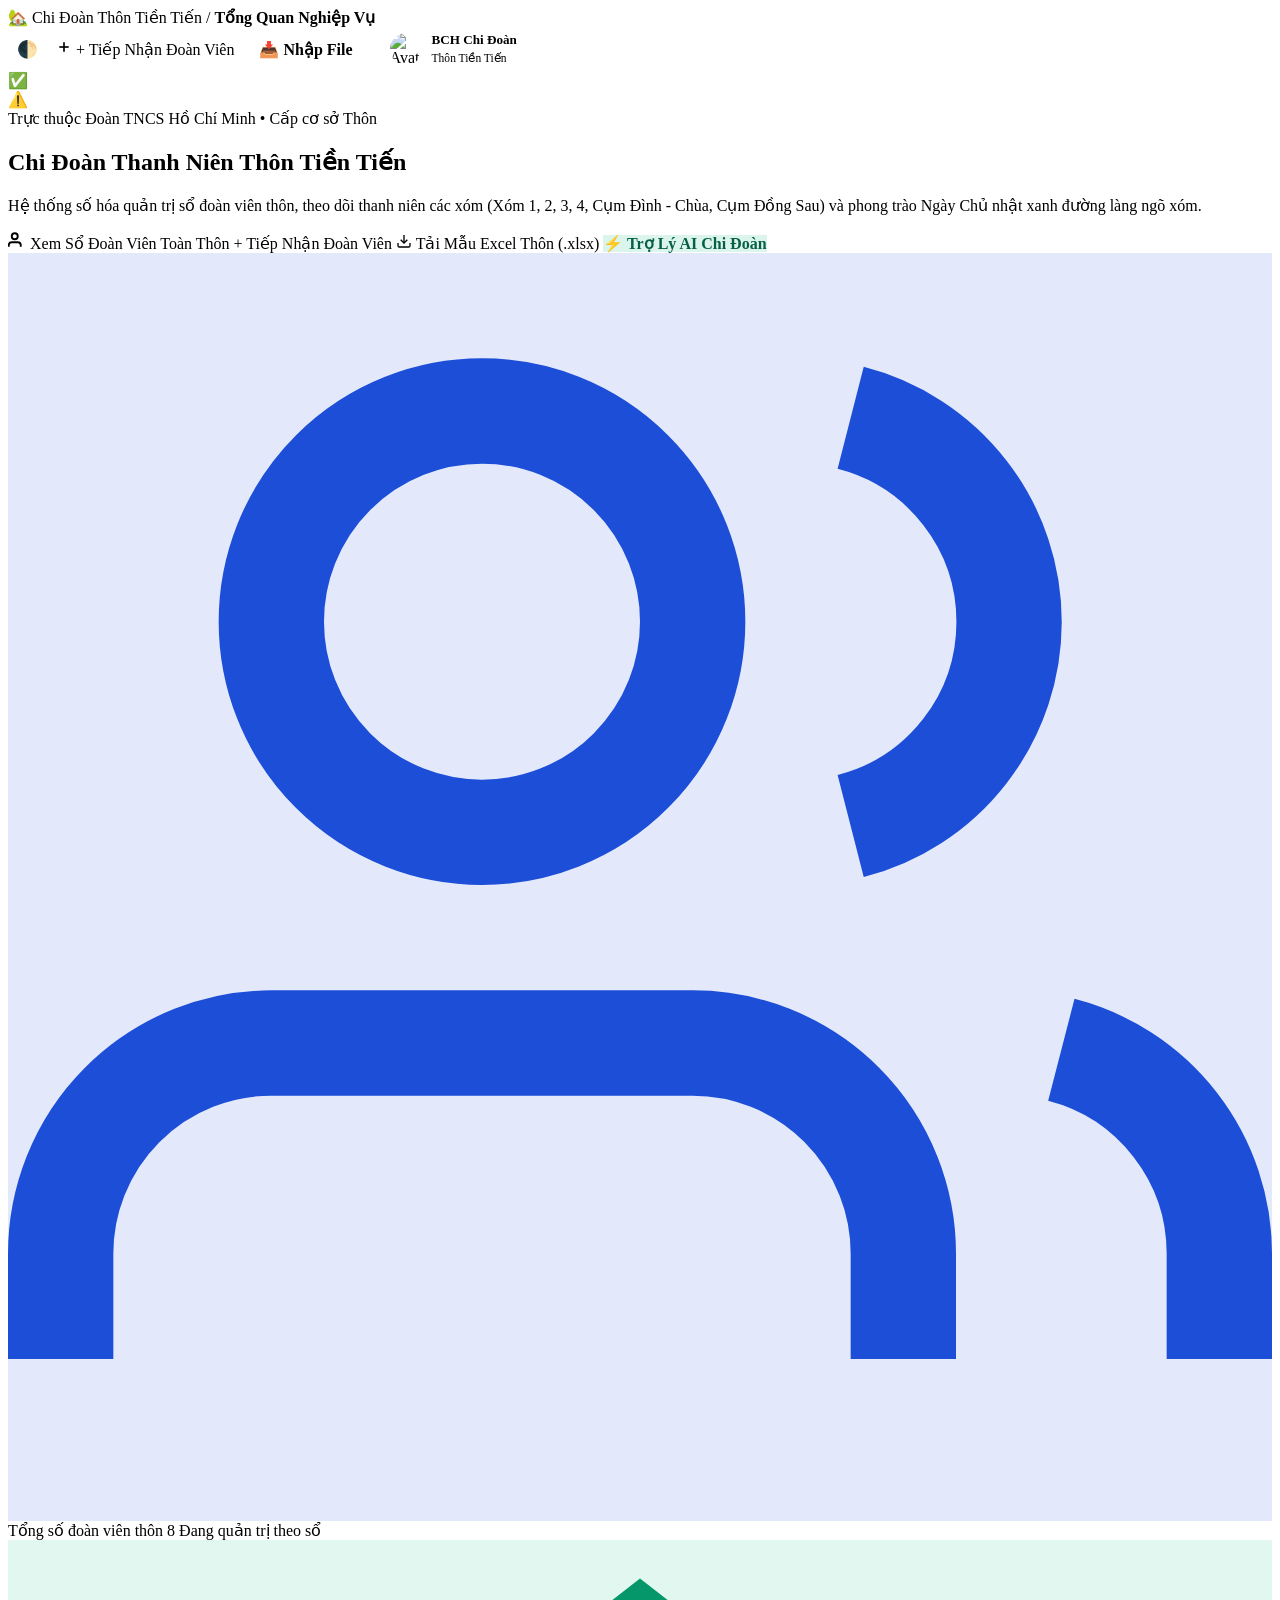
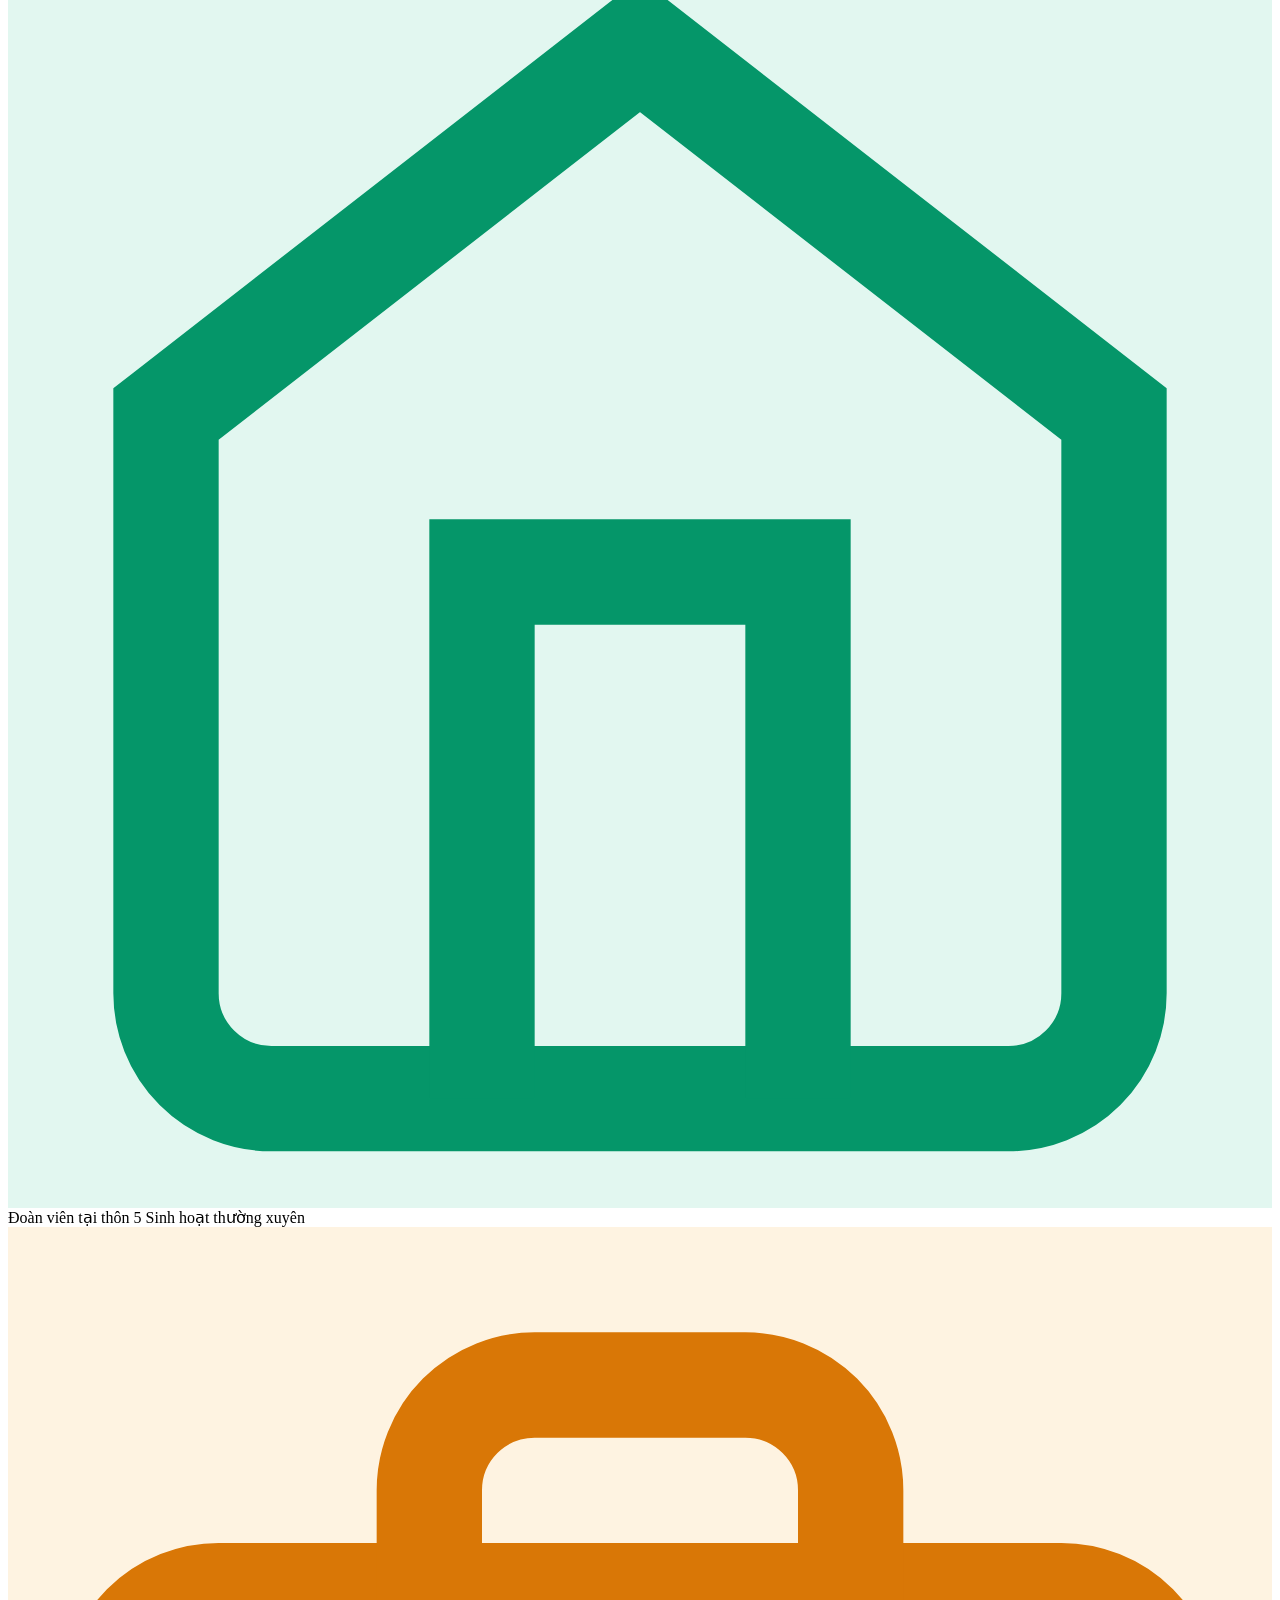
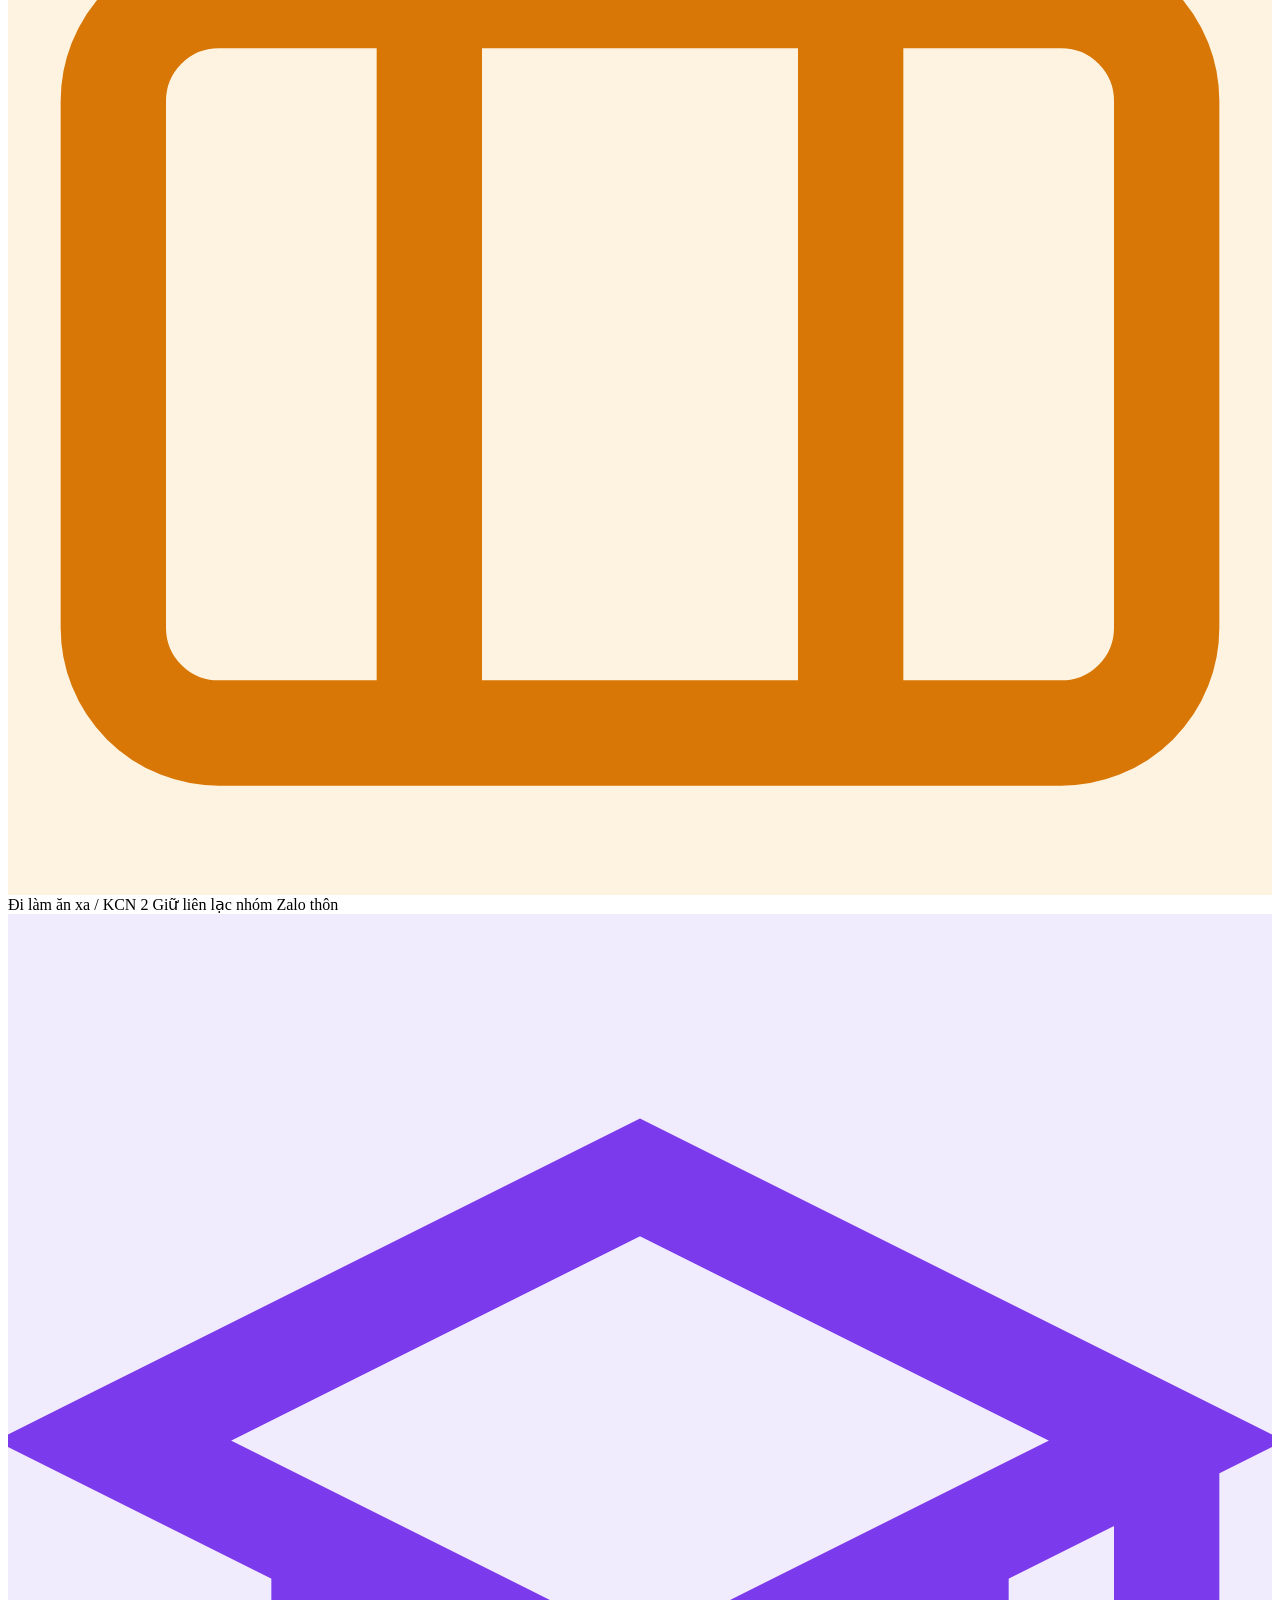
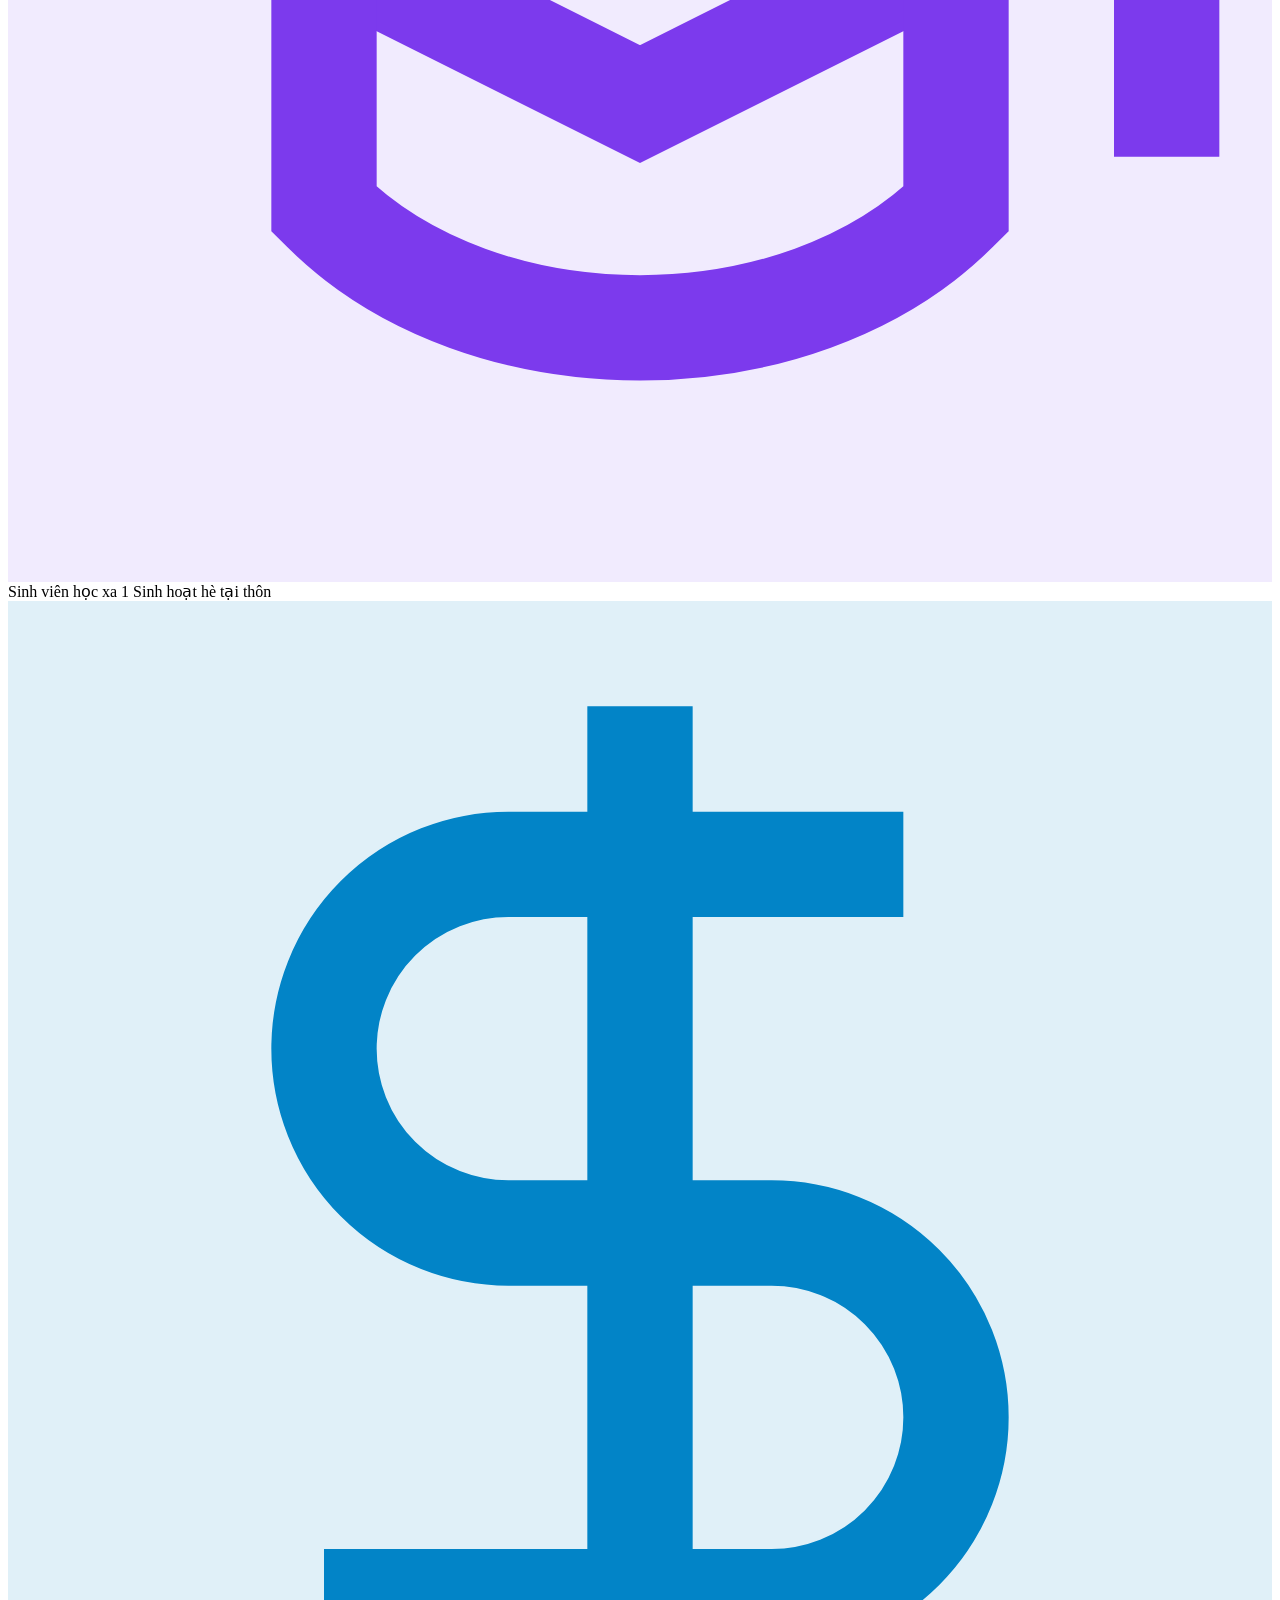
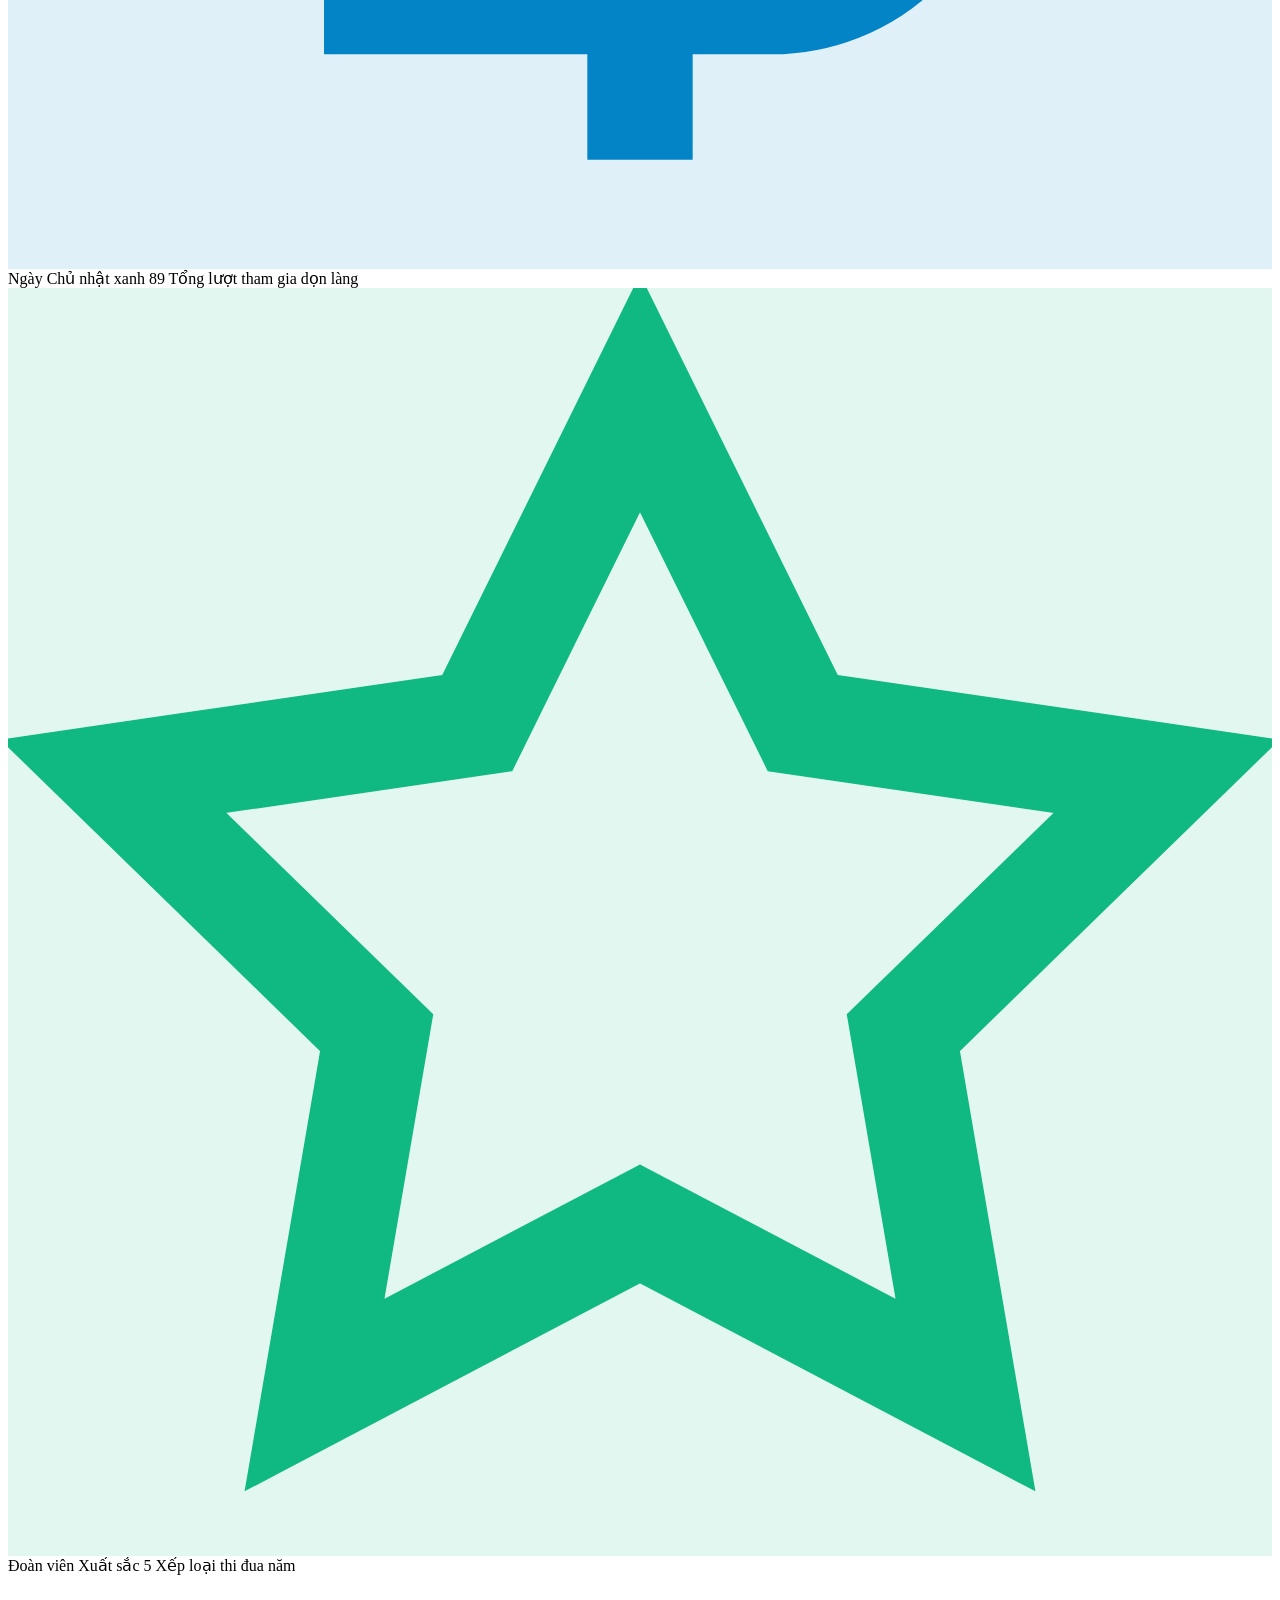
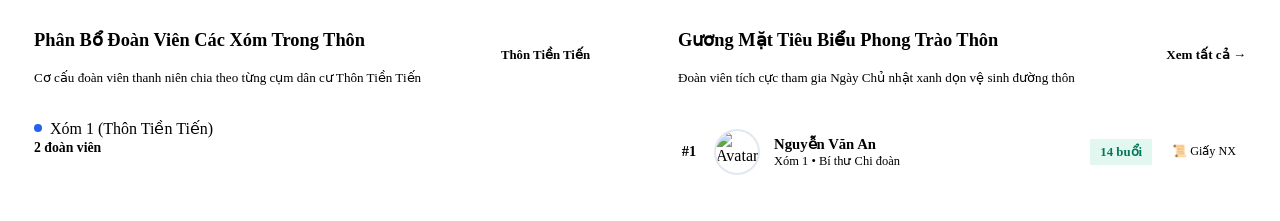
==== src/main/resources/templates/index.html @ 6322a230 "add" ====
<!DOCTYPE html>
<html lang="vi" xmlns:th="http://www.thymeleaf.org">
<head th:replace="~{fragments/head :: head('Tổng Quan - Chi Đoàn Thôn Tiền Tiến')}"></head>
<body>
  <div class="ambient-glow"></div>
  <div class="ambient-glow-2"></div>

  <div class="app-layout">
    <!-- Sidebar Fragment -->
    <div th:replace="~{fragments/sidebar :: sidebar('dashboard')}"></div>

    <!-- Main Content -->
    <main class="main-wrapper">
      <!-- Topbar -->
      <header class="topbar">
        <div class="topbar-left">
          <div class="breadcrumb-nav">
            <span>🏡 Chi Đoàn Thôn Tiền Tiến</span>
            <span class="breadcrumb-separator">/</span>
            <span style="color: var(--primary); font-weight: 700;">Tổng Quan Nghiệp Vụ</span>
          </div>
        </div>

        <div class="topbar-right" style="display: flex; align-items: center; gap: 10px;">
          <!-- Theme Toggle -->
          <button type="button" onclick="toggleTheme()" class="btn-theme-toggle" title="Chuyển chế độ Sáng / Tối"
                  style="background: var(--bg-input); border: 1px solid var(--border-color); width: 38px; height: 38px; border-radius: 50%; display: flex; align-items: center; justify-content: center; cursor: pointer; color: var(--text-primary); font-size: 1.05rem;">
            <span id="themeIcon">🌓</span>
          </button>
          <a th:href="@{/members/new}" class="btn-primary-gradient" style="text-decoration: none;">
            <svg width="16" height="16" viewBox="0 0 24 24" fill="none" stroke="currentColor" stroke-width="2.5"><line x1="12" y1="5" x2="12" y2="19"></line><line x1="5" y1="12" x2="19" y2="12"></line></svg>
            <span>+ Tiếp Nhận Đoàn Viên</span>
          </a>
          <a th:href="@{/members/import}" class="btn-action-link" style="background: var(--bg-input); border: 1px solid var(--border-color); padding: 9px 15px; border-radius: var(--radius-md); color: var(--text-primary); font-weight: 600; text-decoration: none;">
            <span>📥 Nhập File</span>
          </a>
          <div class="user-pill" style="display: flex; align-items: center; gap: 10px; background: var(--bg-input); padding: 5px 12px; border-radius: var(--radius-full); border: 1px solid var(--border-color);">
            <img src="https://images.unsplash.com/photo-1534528741775-53994a69daeb?w=100&h=100&fit=crop&crop=faces" alt="Avatar" style="width: 32px; height: 32px; border-radius: 50%; object-fit: cover;">
            <div class="user-pill-text">
              <span class="user-pill-name" style="font-size: 0.82rem; font-weight: 700; color: var(--text-primary); display: block;">BCH Chi Đoàn</span>
              <span class="user-pill-role" style="font-size: 0.72rem; color: var(--text-muted);">Thôn Tiền Tiến</span>
            </div>
          </div>
        </div>
      </header>

      <!-- Page Content -->
      <div class="page-content">
        <!-- Flash Message Alerts -->
        <div th:if="${successMessage}" class="alert-banner alert-success">
          <span>✅</span>
          <span th:text="${successMessage}"></span>
        </div>
        <div th:if="${errorMessage}" class="alert-banner alert-error">
          <span>⚠️</span>
          <span th:text="${errorMessage}"></span>
        </div>

        <!-- Premium Hero Welcome Banner -->
        <div class="hero-banner">
          <div class="hero-badge">
            <span class="pulsing-dot"></span>
            <span>Trực thuộc Đoàn TNCS Hồ Chí Minh • Cấp cơ sở Thôn</span>
          </div>
          <h2 class="hero-title">Chi Đoàn Thanh Niên Thôn Tiền Tiến</h2>
          <p class="hero-subtitle">
            Hệ thống số hóa quản trị sổ đoàn viên thôn, theo dõi thanh niên các xóm (Xóm 1, 2, 3, 4, Cụm Đình - Chùa, Cụm Đồng Sau) và phong trào Ngày Chủ nhật xanh đường làng ngõ xóm.
          </p>
          <div class="hero-actions">
            <a th:href="@{/members}" class="btn-glass-primary">
              <svg width="18" height="18" viewBox="0 0 24 24" fill="none" stroke="currentColor" stroke-width="2.5"><path d="M17 21v-2a4 4 0 0 0-4-4H5a4 4 0 0 0-4 4v2"/><circle cx="9" cy="7" r="4"/></svg>
              <span>Xem Sổ Đoàn Viên Toàn Thôn</span>
            </a>
            <a th:href="@{/members/new}" class="btn-glass">
              <span>+ Tiếp Nhận Đoàn Viên</span>
            </a>
            <a th:href="@{/members/template}" class="btn-glass">
              <svg width="16" height="16" viewBox="0 0 24 24" fill="none" stroke="currentColor" stroke-width="2"><path d="M21 15v4a2 2 0 0 1-2 2H5a2 2 0 0 1-2-2v-4"/><polyline points="7 10 12 15 17 10"/><line x1="12" y1="15" x2="12" y2="3"/></svg>
              <span>Tải Mẫu Excel Thôn (.xlsx)</span>
            </a>
            <a th:href="@{/ai/copilot}" class="btn-glass" style="background: rgba(16, 185, 129, 0.15); border-color: rgba(16, 185, 129, 0.4); color: #065f46; font-weight: 700;">
              <span>⚡ Trợ Lý AI Chi Đoàn</span>
            </a>
          </div>
        </div>

        <!-- KPI Grid -->
        <div class="stats-grid">
          <div class="stat-card">
            <div class="stat-icon-wrap blue" style="background: rgba(29, 78, 216, 0.12); color: #1d4ed8;">
              <svg viewBox="0 0 24 24" fill="none" stroke="currentColor" stroke-width="2"><path d="M17 21v-2a4 4 0 0 0-4-4H5a4 4 0 0 0-4 4v2"/><circle cx="9" cy="7" r="4"/><path d="M23 21v-2a4 4 0 0 0-3-3.87"/><path d="M16 3.13a4 4 0 0 1 0 7.75"/></svg>
            </div>
            <div class="stat-info">
              <span class="stat-label">Tổng số đoàn viên thôn</span>
              <span class="stat-value" th:text="${stats.totalMembers}">8</span>
              <span class="stat-trend positive">Đang quản trị theo sổ</span>
            </div>
          </div>

          <div class="stat-card">
            <div class="stat-icon-wrap emerald" style="background: rgba(16, 185, 129, 0.12); color: #059669;">
              <svg viewBox="0 0 24 24" fill="none" stroke="currentColor" stroke-width="2"><path d="M3 9l9-7 9 7v11a2 2 0 0 1-2 2H5a2 2 0 0 1-2-2z"/><polyline points="9 22 9 12 15 12 15 22"/></svg>
            </div>
            <div class="stat-info">
              <span class="stat-label">Đoàn viên tại thôn</span>
              <span class="stat-value" th:text="${stats.localCount}">5</span>
              <span class="stat-trend positive">Sinh hoạt thường xuyên</span>
            </div>
          </div>

          <div class="stat-card">
            <div class="stat-icon-wrap gold" style="background: rgba(245, 158, 11, 0.12); color: #d97706;">
              <svg viewBox="0 0 24 24" fill="none" stroke="currentColor" stroke-width="2"><rect x="2" y="7" width="20" height="14" rx="2" ry="2"/><path d="M16 21V5a2 2 0 0 0-2-2h-4a2 2 0 0 0-2 2v16"/></svg>
            </div>
            <div class="stat-info">
              <span class="stat-label">Đi làm ăn xa / KCN</span>
              <span class="stat-value" th:text="${stats.awayCount}">2</span>
              <span class="stat-trend neutral">Giữ liên lạc nhóm Zalo thôn</span>
            </div>
          </div>

          <div class="stat-card">
            <div class="stat-icon-wrap purple" style="background: rgba(139, 92, 246, 0.12); color: #7c3aed;">
              <svg viewBox="0 0 24 24" fill="none" stroke="currentColor" stroke-width="2"><path d="M22 10v6M2 10l10-5 10 5-10 5z"/><path d="M6 12v5c3 3 9 3 12 0v-5"/></svg>
            </div>
            <div class="stat-info">
              <span class="stat-label">Sinh viên học xa</span>
              <span class="stat-value" th:text="${stats.studentCount}">1</span>
              <span class="stat-trend neutral">Sinh hoạt hè tại thôn</span>
            </div>
          </div>

          <div class="stat-card">
            <div class="stat-icon-wrap blue" style="background: rgba(2, 132, 199, 0.12); color: #0284c7;">
              <svg viewBox="0 0 24 24" fill="none" stroke="currentColor" stroke-width="2"><path d="M12 2v20M17 5H9.5a3.5 3.5 0 0 0 0 7h5a3.5 3.5 0 0 1 0 7H6"/></svg>
            </div>
            <div class="stat-info">
              <span class="stat-label">Ngày Chủ nhật xanh</span>
              <span class="stat-value" th:text="${stats.volunteerTotal}">89</span>
              <span class="stat-trend positive">Tổng lượt tham gia dọn làng</span>
            </div>
          </div>

          <div class="stat-card">
            <div class="stat-icon-wrap emerald" style="background: rgba(16, 185, 129, 0.12); color: #10b981;">
              <svg viewBox="0 0 24 24" fill="none" stroke="currentColor" stroke-width="2"><polygon points="12 2 15.09 8.26 22 9.27 17 14.14 18.18 21.02 12 17.77 5.82 21.02 7 14.14 2 9.27 8.91 8.26 12 2"/></svg>
            </div>
            <div class="stat-info">
              <span class="stat-label">Đoàn viên Xuất sắc</span>
              <span class="stat-value" th:text="${stats.excellentCount}">5</span>
              <span class="stat-trend positive">Xếp loại thi đua năm</span>
            </div>
          </div>
        </div>

        <!-- Two Column Layout: Village Distribution & Top Volunteers -->
        <div style="display: grid; grid-template-columns: repeat(auto-fit, minmax(440px, 1fr)); gap: 24px; margin-top: 10px;">
          <!-- Village Distribution Card -->
          <div class="card" style="background: var(--bg-surface); border: 1px solid var(--border-color); border-radius: var(--radius-xl); padding: 26px; box-shadow: var(--shadow-sm);">
            <div style="display: flex; justify-content: space-between; align-items: center; margin-bottom: 20px;">
              <div>
                <h3 style="font-size: 1.15rem; font-weight: 800; color: var(--text-primary);">Phân Bổ Đoàn Viên Các Xóm Trong Thôn</h3>
                <p style="font-size: 0.82rem; color: var(--text-secondary); margin-top: 2px;">Cơ cấu đoàn viên thanh niên chia theo từng cụm dân cư Thôn Tiền Tiến</p>
              </div>
              <span class="badge" style="background: var(--bg-input); color: var(--primary); font-weight: 700; padding: 5px 12px; border-radius: var(--radius-full); font-size: 0.8rem;">Thôn Tiền Tiến</span>
            </div>

            <div th:each="entry : ${stats.villageDistribution}" class="village-stat-item">
              <div class="village-stat-header">
                <span style="display: flex; align-items: center; gap: 8px;">
                  <span style="width: 8px; height: 8px; border-radius: 50%; background: #2563eb;"></span>
                  <span th:text="${entry.key}">Xóm 1 (Thôn Tiền Tiến)</span>
                </span>
                <span style="color: var(--primary); font-weight: 800; font-size: 0.86rem;" th:text="${entry.value} + ' đoàn viên'">2 đoàn viên</span>
              </div>
              <div class="village-stat-bar">
                <div class="village-stat-fill" th:style="'width: ' + (${entry.value} * 100 / (${stats.totalMembers} > 0 ? ${stats.totalMembers} : 1)) + '%'"></div>
              </div>
            </div>
          </div>

          <!-- Top Volunteers Card -->
          <div class="card" style="background: var(--bg-surface); border: 1px solid var(--border-color); border-radius: var(--radius-xl); padding: 26px; box-shadow: var(--shadow-sm);">
            <div style="display: flex; justify-content: space-between; align-items: center; margin-bottom: 18px;">
              <div>
                <h3 style="font-size: 1.15rem; font-weight: 800; color: var(--text-primary);">Gương Mặt Tiêu Biểu Phong Trào Thôn</h3>
                <p style="font-size: 0.82rem; color: var(--text-secondary); margin-top: 2px;">Đoàn viên tích cực tham gia Ngày Chủ nhật xanh dọn vệ sinh đường thôn</p>
              </div>
              <a th:href="@{/members}" style="font-size: 0.82rem; color: var(--primary); font-weight: 700; text-decoration: none;">Xem tất cả &rarr;</a>
            </div>

            <div th:each="m, iter : ${topVolunteers}" style="display: flex; align-items: center; justify-content: space-between; padding: 12px 0; border-bottom: 1px solid var(--border-color);">
              <div style="display: flex; align-items: center; gap: 14px;">
                <span style="font-weight: 800; font-size: 0.9rem; width: 22px; text-align: center; color: var(--text-muted);"
                      th:text="${iter.index == 0 ? '🥇' : (iter.index == 1 ? '🥈' : (iter.index == 2 ? '🥉' : '#' + (iter.index + 1)))}">#1</span>
                <img th:src="${m.avatar}" alt="Avatar" style="width: 42px; height: 42px; border-radius: 50%; object-fit: cover; border: 2px solid #e2e8f0;">
                <div>
                  <div style="font-weight: 700; font-size: 0.92rem; color: var(--text-primary);" th:text="${m.fullName}">Nguyễn Văn An</div>
                  <div style="font-size: 0.78rem; color: var(--text-secondary);" th:text="${m.village} + ' • ' + ${m.position}">Xóm 1 • Bí thư Chi đoàn</div>
                </div>
              </div>
              <div style="display: flex; align-items: center; gap: 10px;">
                <span class="badge" style="background: rgba(16, 185, 129, 0.12); color: #047857; font-weight: 700; padding: 5px 10px; border-radius: var(--radius-full); font-size: 0.8rem;" th:text="${m.volunteerDays} + ' buổi'">14 buổi</span>
                <a th:href="@{'/members/' + ${m.id} + '/certificate'}" class="btn-action-link btn-action-cert" style="padding: 5px 10px; font-size: 0.76rem;" title="Xem Giấy nhận xét">📜 Giấy NX</a>
              </div>
            </div>
          </div>
        </div>

      </div>
    </main>
  </div>

  <!-- Scripts Fragment -->
  <div th:replace="~{fragments/scripts :: scripts}"></div>
</body>
</html>
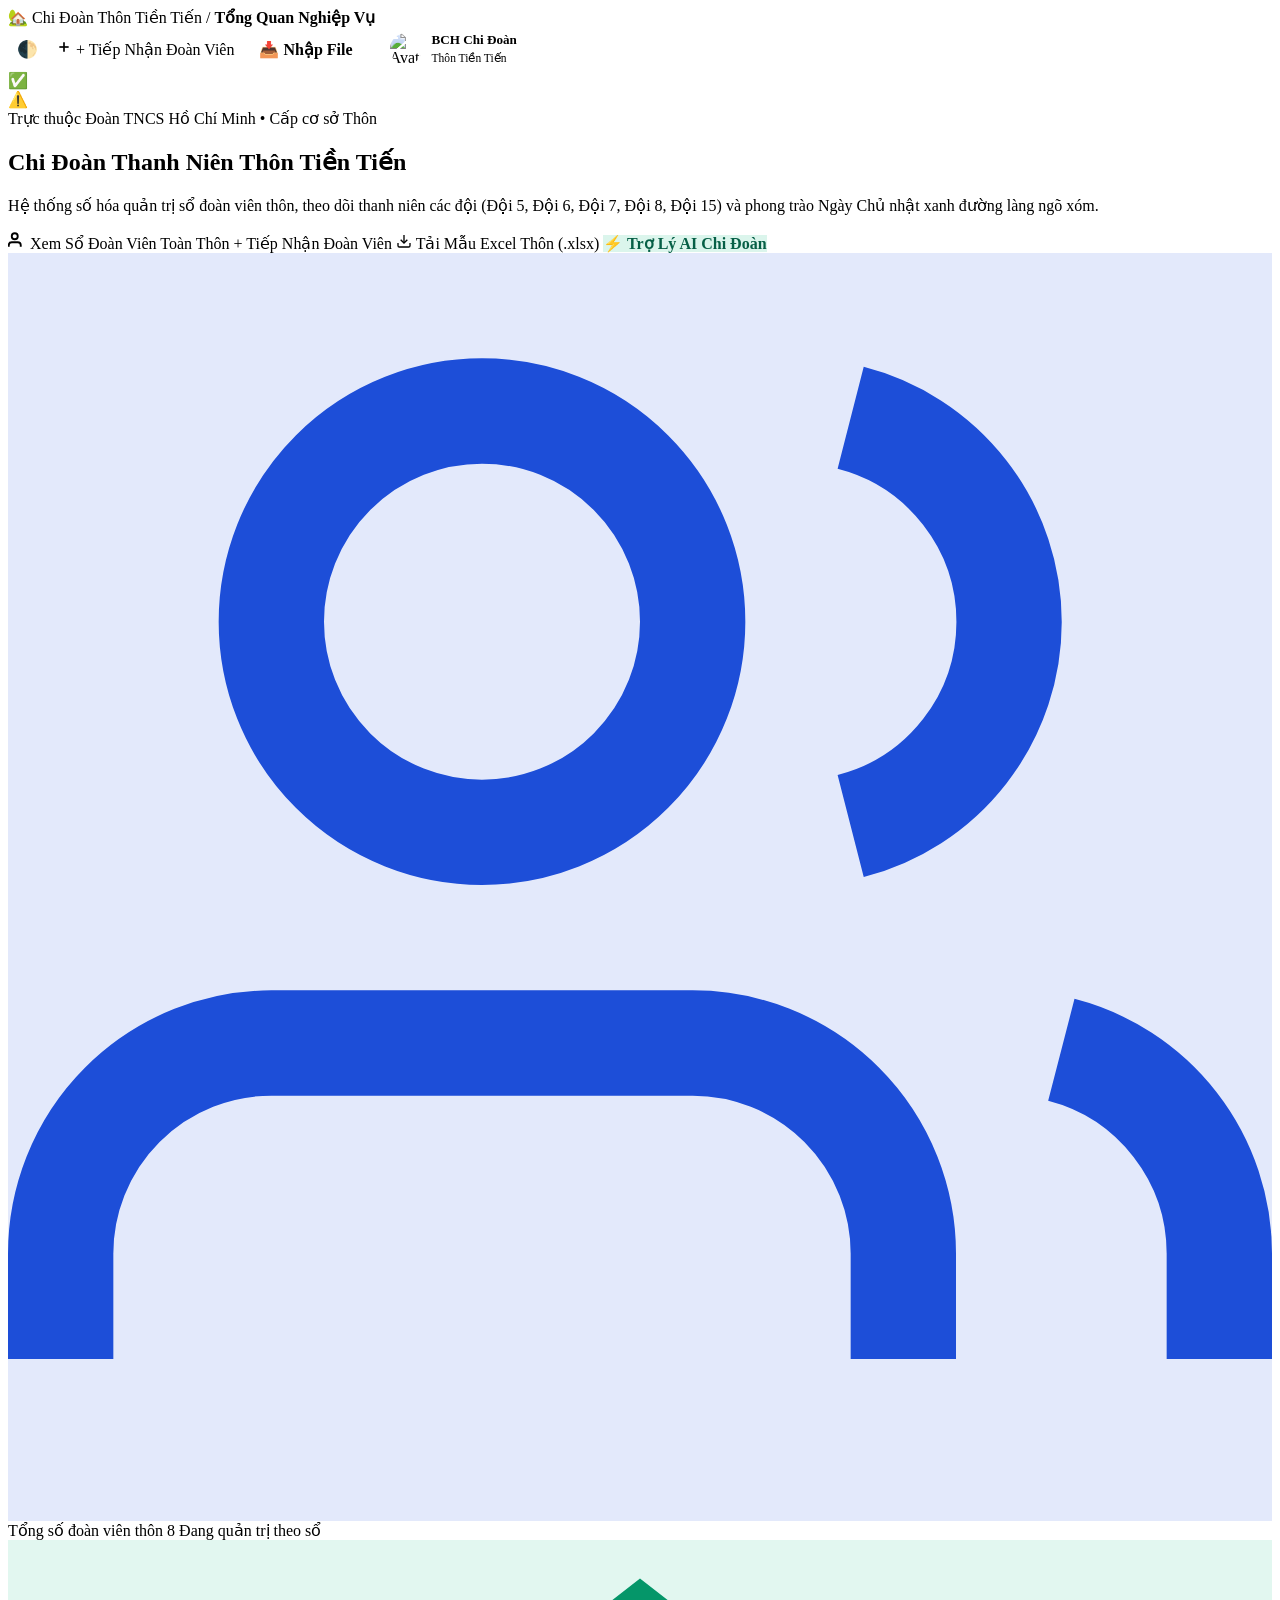
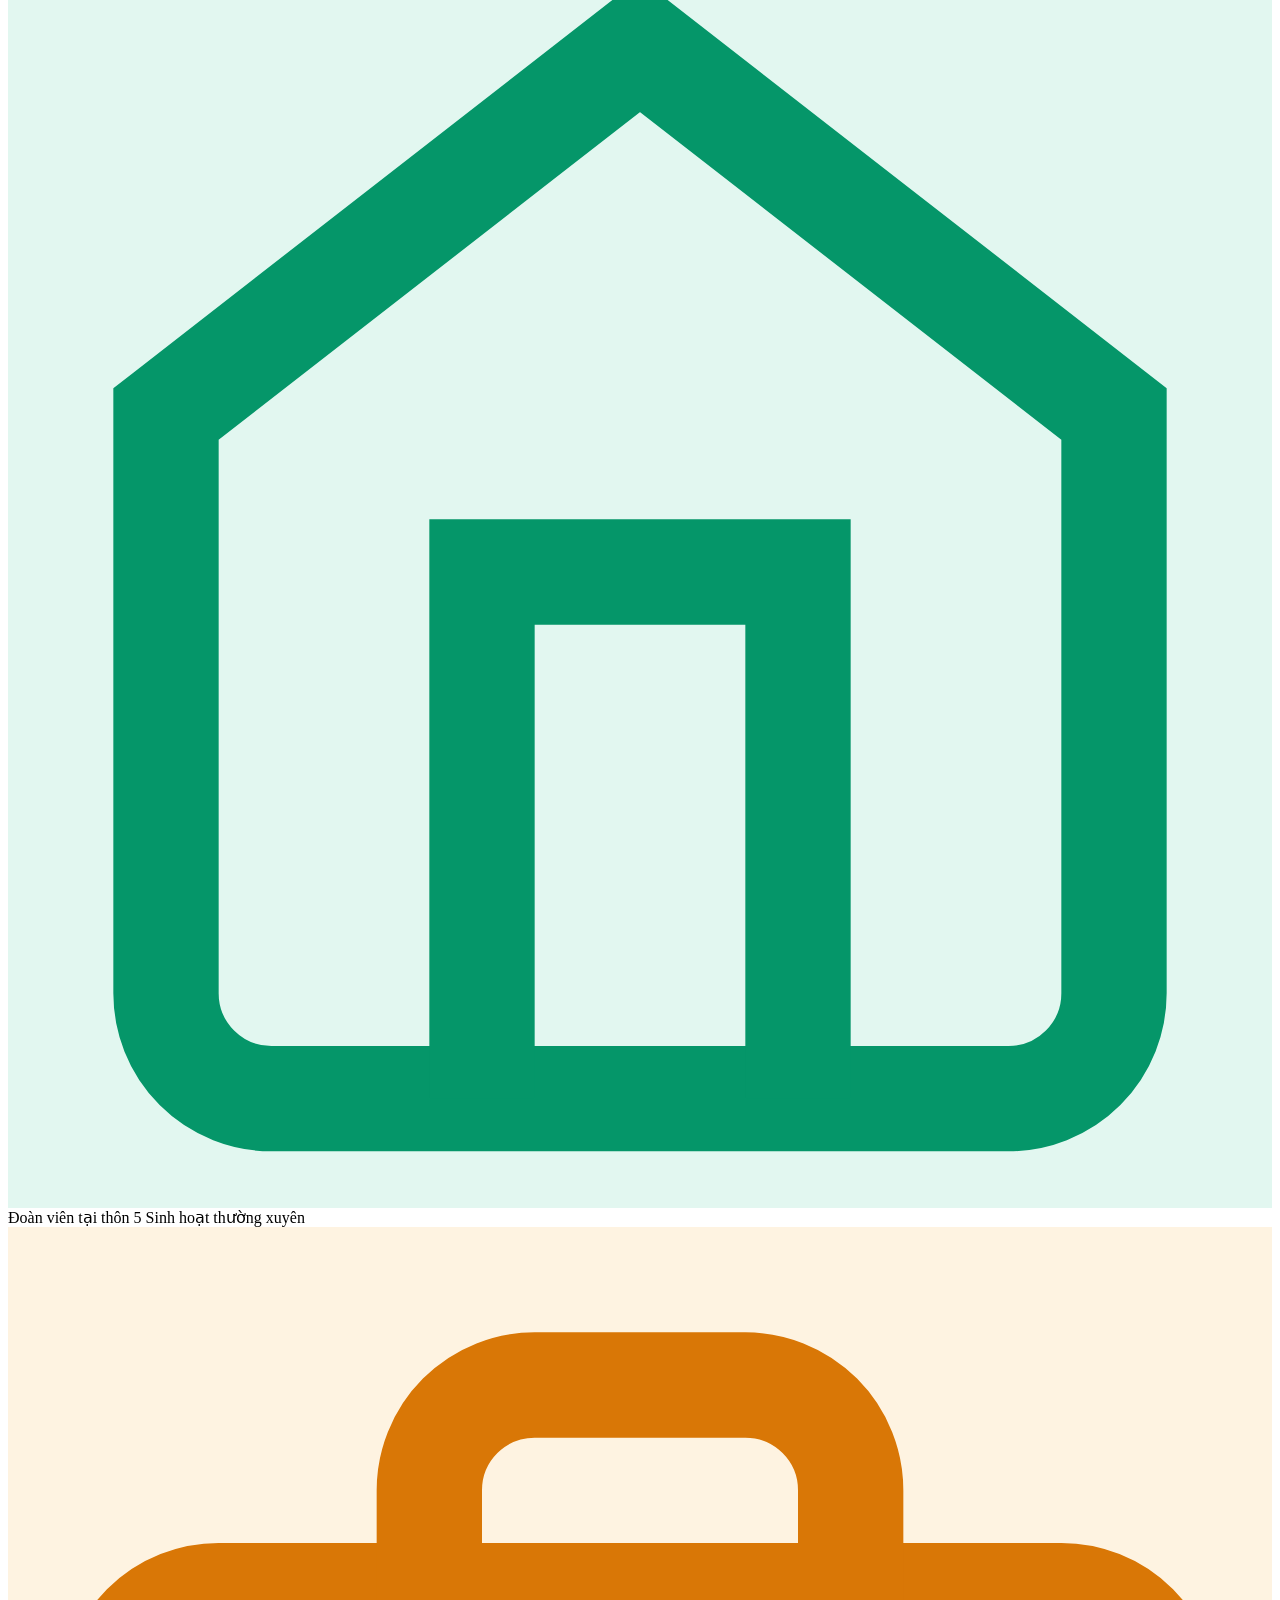
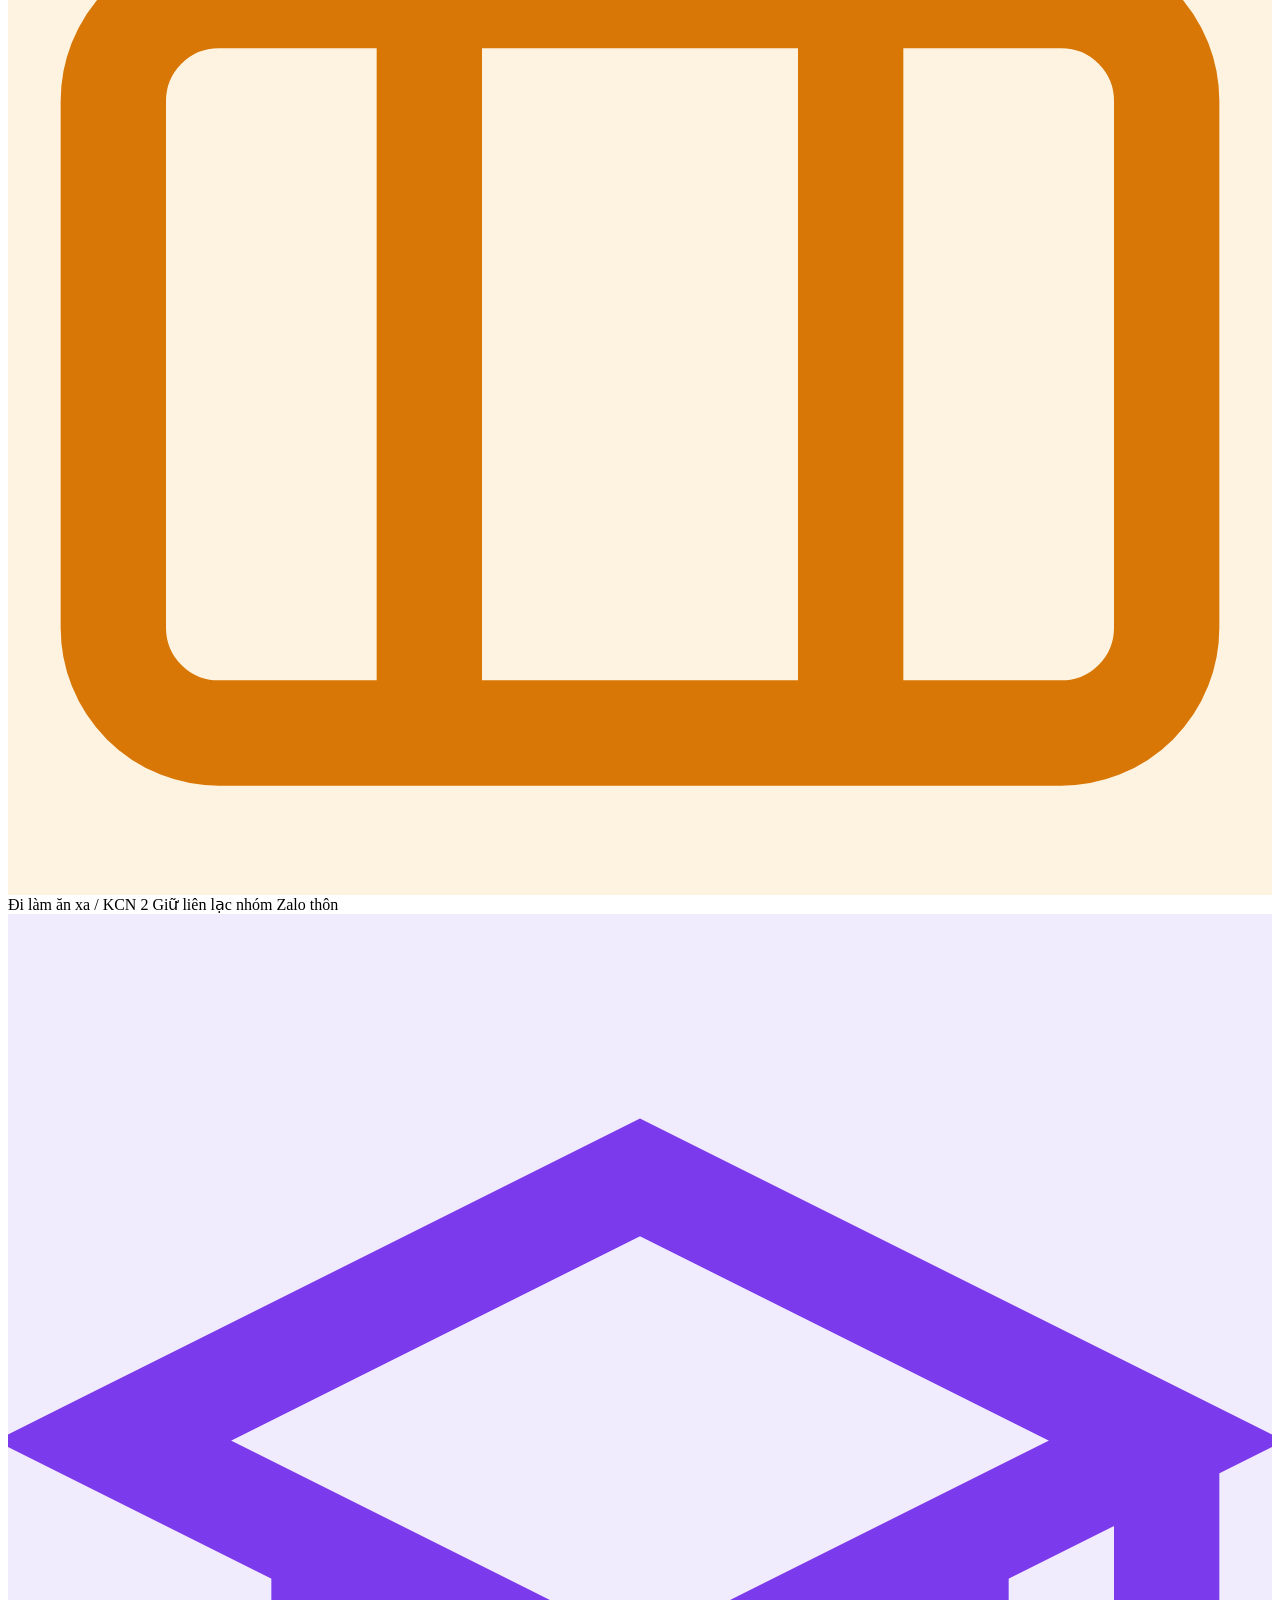
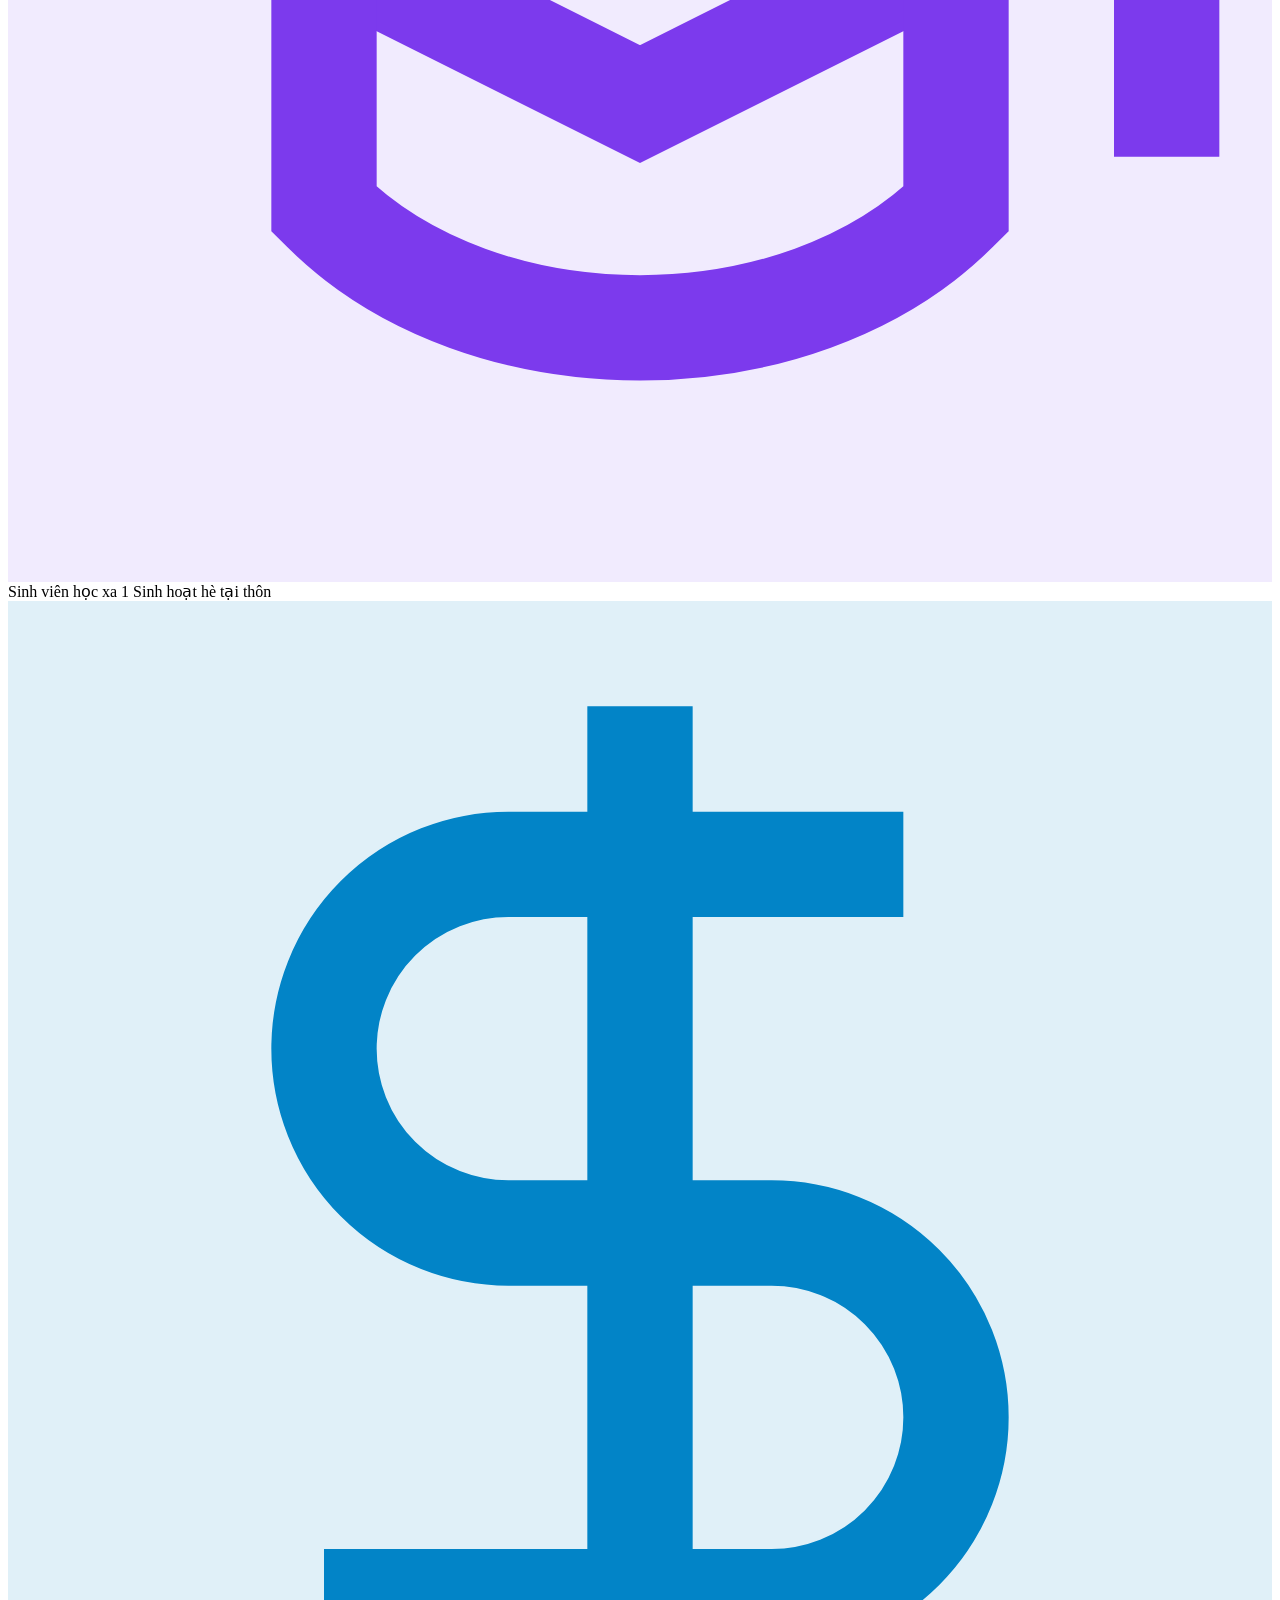
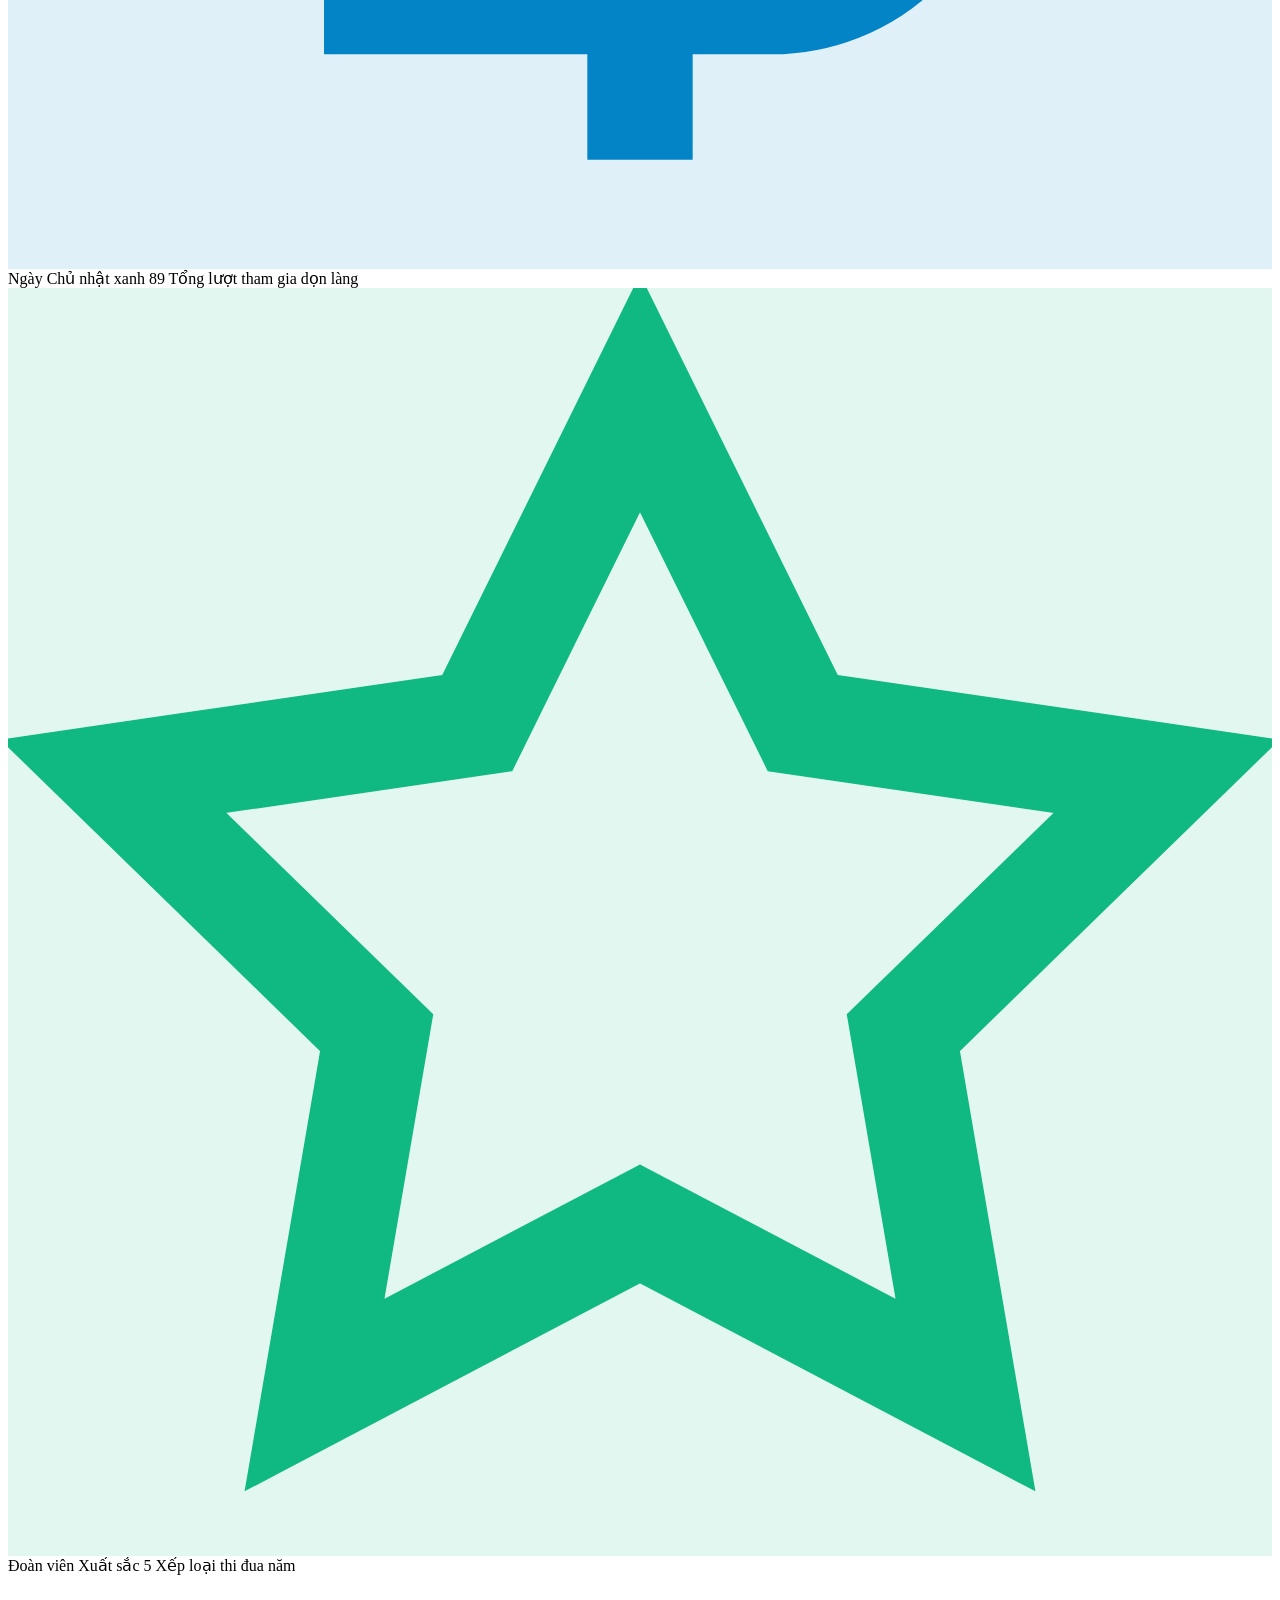
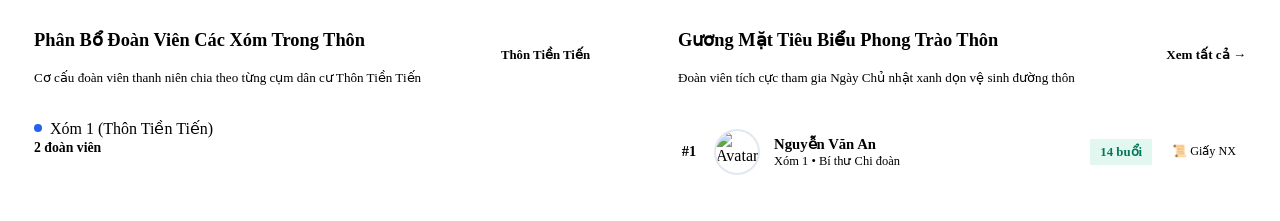
==== commit 3d1123cc: "feat: cap nhat danh sach doi thon Tien Tien (Doi 5, 6, 7, 8, 15) va dong bo quy he" ====
--- a/src/main/resources/templates/index.html
+++ b/src/main/resources/templates/index.html
@@ -64,7 +64,7 @@
           </div>
           <h2 class="hero-title">Chi Đoàn Thanh Niên Thôn Tiền Tiến</h2>
           <p class="hero-subtitle">
-            Hệ thống số hóa quản trị sổ đoàn viên thôn, theo dõi thanh niên các xóm (Xóm 1, 2, 3, 4, Cụm Đình - Chùa, Cụm Đồng Sau) và phong trào Ngày Chủ nhật xanh đường làng ngõ xóm.
+            Hệ thống số hóa quản trị sổ đoàn viên thôn, theo dõi thanh niên các đội (Đội 5, Đội 6, Đội 7, Đội 8, Đội 15) và phong trào Ngày Chủ nhật xanh đường làng ngõ xóm.
           </p>
           <div class="hero-actions">
             <a th:href="@{/members}" class="btn-glass-primary">
